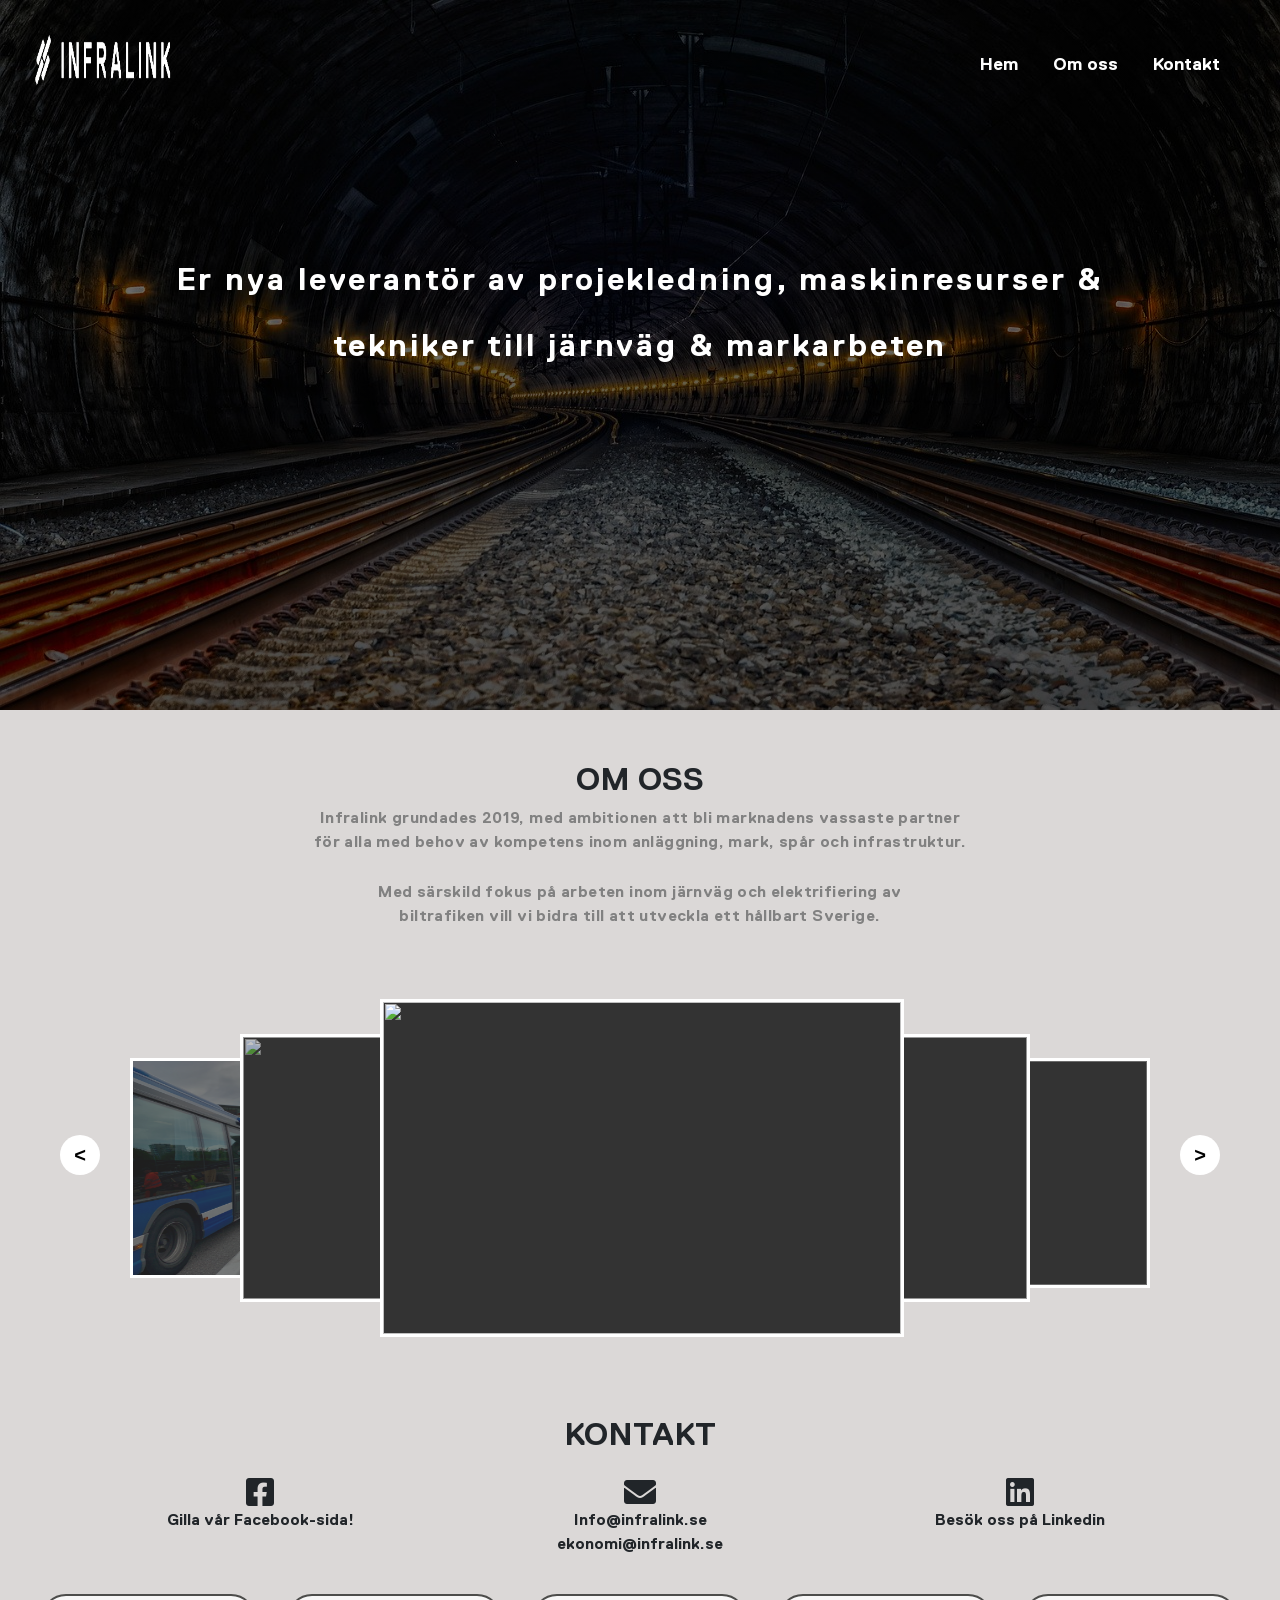
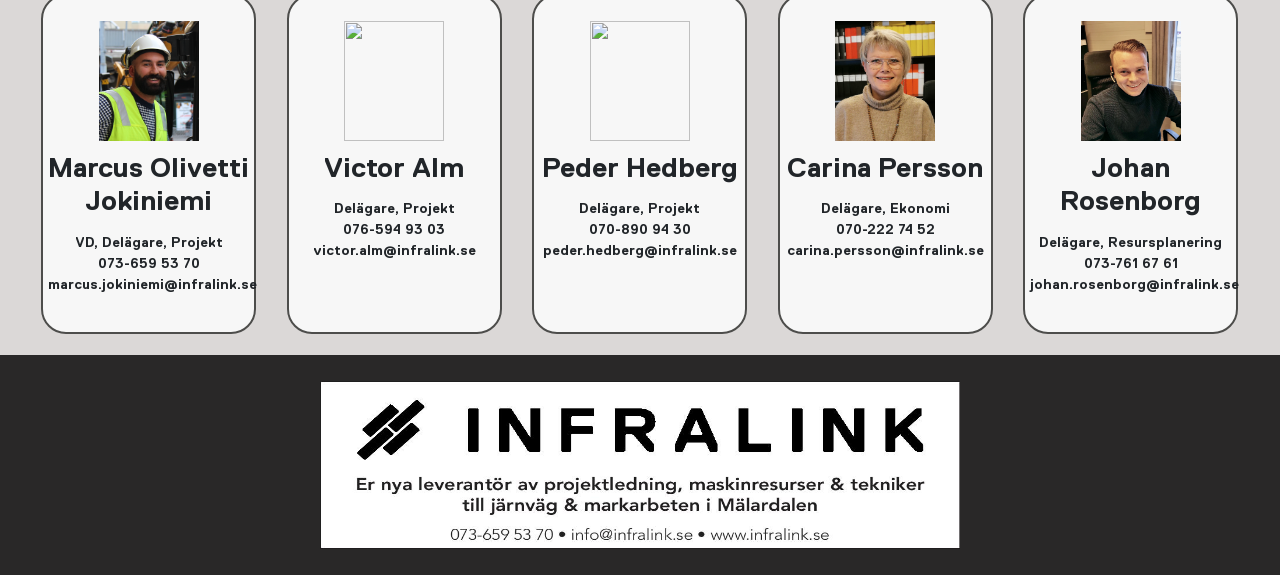
==== index.html @ 6515aec6 "Add files via upload" ====
<html>
<head>
 <title>InfraLink</title>
 <link rel="shortcut icon" type="images/jpg"href="images/logo.jpg">
 <meta charset="utf-8">

<link href="css/style.css" rel="stylesheet" type="text/css">
<link rel='stylesheet' id='fontawesome-css' href='https://use.fontawesome.com/releases/v5.0.1/css/all.css?ver=4.9.1' type='text/css' media='all'>
<!-- Latest compiled and minified CSS -->
<link rel="stylesheet" href="https://maxcdn.bootstrapcdn.com/bootstrap/4.4.1/css/bootstrap.min.css">


<!-- jQuery library -->
<script src="https://ajax.googleapis.com/ajax/libs/jquery/3.4.1/jquery.min.js"></script>



<script>
 
$(window).scroll(function(){
        var top = $(window).scrollTop();
        if(top>=60){
        $("header").addClass('secondary')
        }
        else if($("header").hasClass('secondary')){
            $("header").removeClass('secondary');
        }
    
    });
    </script>

<script>
function facebookCite(click) {
var url = "https://www.facebook.com/infralinkab";
window.open(url);
}

function linkedinCite(linkedin){
var url = "https://www.linkedin.com/company/infralinkab";
window.open(url);
}      
  
</script>


</head>

<body>
    <header>
        <div class="container">
        <div class="row"> 
            <a href="" class="logo"><img src="images/logo_W.png"> </a> 
            <nav>
                <ul>
                    <li><a href="#Hem"  >Hem</a></li>
                    <li><a href="#OmOss" >Om oss</a></li>
                    <li><a href="#Kontakt">Kontakt</a></li>

                </ul>
            </nav>
        </div>
    </div>

    </header>

    <section class="infraLink" id="Hem">
       <ul class="first">
        <li class="first-page">
           <h2>Er nya leverantör av projekledning, maskinresurser & <br>tekniker till järnväg & markarbeten</h2>
        </li>
      </ul>       

    </section>

    <section class="intro-white" id="OmOss">
        <div class="container">
            <div class="row">
                <div class="col-sm-12 text-center">
                    <h2>OM OSS</h2>
                    
                        <p>Infralink grundades 2019, med ambitionen att bli marknadens vassaste partner <br> för alla med behov av kompetens inom anläggning, mark, spår och infrastruktur. </p> 
                            <p> Med särskild fokus på arbeten inom järnväg och elektrifiering av <br> biltrafiken vill vi bidra till att utveckla ett hållbart Sverige.
                        </p>
                </div>
            </div>
        </div>

    </section>

        <section class="slider">

            <div class="slide hi-slide">
                
                <div class="hi-prev"></div>
                <div class="hi-next"></div>
                <ul>
                    <li>
                        <img src="images/pic1.jpg" alt="">
                    </li>
                    <li>
                        <img src="images/pic2.jpg" alt="">
                    </li>
                    <li>
                        <img src="images/pic3.jpg" alt="">
                    </li>
                    <li>
                            <img src="images/pic6.jpg" alt="">
                        </li>
                    <li>
                        <img src="images/pic4.jpg" alt="">
                    </li>
                    <li>
                        <img src="images/pic5.jpg" alt="">
                    </li>
                    <li>
                        <img src="images/pic6.jpg" alt="">
                    </li>
                </ul>
                <div class="sub-head"></div>
               
            </div>
  
        </section>
        <script src="https://code.jquery.com/jquery-3.4.1.js"></script>
        <script src="js/jquery.hislide.js"></script>
        <script>  $('.slide').hiSlide();</script>

    <section class="workers" id="Kontakt">
        <div class="container">
            <div class="row1">
                <div class="col-sm-12 text-center">
                    <h2>KONTAKT</h2>
                   
                </div>  
            </div>

            <div class="row">
                <div class="col-sm-4" >
                    <div class="intro-block">
                        <div class="intro-icon"><i class="fab fa-facebook-square fa-2x"></i></div>
                        <p id="facebook" onclick="facebookCite(this)">Gilla vår Facebook-sida!</p>
                    </div>
                </div>

            
                    <div class="col-sm-4">
                        <div class="intro-block">
                            <div class="intro-icon1"><i class="fas fa-envelope fa-2x"></i></div>
                            <p>Info@infralink.se <br>
                                ekonomi@infralink.se</p>
                        </div>
                    </div>
    
                
                        <div class="col-sm-4" >
                            <div class="intro-block">
                                <div class="intro-icon"><i class="fab fa-linkedin fa-2x"></i> </div>                             </span>
                                <p id="linkedin" onclick="linkedinCite(this)">Besök oss på Linkedin</p>
                            </div>
                        </div>

        
                    </div>
                </section>
        <section class="workers_info">
            <div class="row">
                <div class="col-sm">
                    <div class="persons">
                       <div class="intro-person"> <img class="pic" src="images/Marcus.jpg"></img></div>
                       <h3>Marcus Olivetti Jokiniemi</h3>
                       <p>VD, Delägare, Projekt <br>
                          073-659 53 70 <br>
                          marcus.jokiniemi@infralink.se</p>
                        
                    </div>
                </div>
                <div class="col-sm">
                    <div class="persons">
                       <div class="intro-person"> <img class="pic" src="images/Victor.jpg"></img></div>
                       <h3>Victor Alm</h3>
                       <p>Delägare, Projekt <br>
                          076-594 93 03 <br>
                          victor.alm@infralink.se </p>
                        
                    </div>
                </div>

                <div class="col-sm">
                        <div class="persons">
                           <div class="intro-person"> <img class="pic" src="images/Peder.jpg"></img></div>
                           <h3>Peder Hedberg</h3>
                           <p>Delägare, Projekt <br>
                              070-890 94 30 <br>
                              peder.hedberg@infralink.se </p>
                            
                        </div>
                    </div>

                    <div class="col-sm">
                            <div class="persons">
                               <div class="intro-person"> <img class="pic" src="images/Carina.jpg"></img></div>
                               <h3>Carina Persson</h3>
                               <p>Delägare, Ekonomi <br>
                                   070-222 74 52 <br>
                                   carina.persson@infralink.se </p>
                                
                            </div>
                        </div>

                        <div class="col-sm">
                                <div class="persons">
                                   <div class="intro-person"> <img class="pic" src="images/Johan.jpg"></img></div>
                                   <h3>Johan Rosenborg</h3>
                                   <p>Delägare, Resursplanering <br>
                                      073-761 67 61 <br>
                                      johan.rosenborg@infralink.se</p>
                                    
                                </div>
                            </div>

            </div>
        </div>
    </section>

    <section class="pictures" id="pictures">
            <div class= "thePics"> <img class="sign" src="images/InfraLink_sign.jpg">
    
            </div>
    
    
        </section>

</body>

</html>
---- css/style.css ----
*,html,body
{
   margin:0;
   padding:0;
   scroll-behavior: smooth;
}
body{
height: 2000px;
background-color: rgb(41, 40, 40);

}
header{
   
    height: 100px;
    line-height: 112px;
    position: fixed;
    z-index: 1;
    width: 100%;

}


ul{
    list-style: none;
}

ul li{
    display: inline-block;
}

header nav{
    position: absolute;
    top: 8px;
    right: 30px;
    font-size: 18px;
}

.logo img{
margin-top: 35;
height: 50px;
width:35%;
margin-left: -35px;
}

@font-face {
    font-family: 'Replica-Bold';
    src: url('Replica-Bold.eot');
    src: url('Replica-Bold.eot?#iefix') format('embedded-opentype'),
         url('Replica-Bold.svg#Replica-Bold') format('svg'),
         url('Replica-Bold.ttf') format('truetype'),
         url('Replica-Bold.woff') format('woff');
    font-weight: normal;
    font-style: normal;
  }

header nav ul li a{
    font-family: 'Replica-Bold';
    padding-right: 30px;

    color: white;
    transition: all 0.5s ease-in;
}


header nav ul li a:hover
{
text-decoration: none;
color: gray;

}


.infraLink{
    background-image: linear-gradient(rgba(0,0,0,0.5), rgba(0,0,0,0.7) ), url(..//images/tunnel.jpg);
    background-size: 100% 100%;

    height: 710px;
    width: 100%;
    color: white;
    text-align: center;

    
}
.infraLink h2{
    font-family: 'Replica-Bold';
    margin-top: 260px;
    letter-spacing: 0.09em;
   

}
#OmOss, #Kontakt{
    font-family: 'Replica-Bold';
}
.secondary{
    background-color: rgb(41, 40, 40);
   transition: 2s ease-in-out;
}

.intro-white{
    position: relative;
    padding: 50px 0px;
    text-align: center
}



.text-center p{
    color: #818181;
    display: inline-block;
    padding: 0px 0px 10px;
    position: relative;
    line-height: 24px;
    letter-spacing: 0.025em;

}
.persons{
padding-right: 5px;
padding-left: 5px;

    margin-top: 10%;
    margin-bottom: 10%;
    position: relative;
    background: #f7f7f7;
    
    text-align: center;
    height: 340px;
width: 215px;   
border-radius: 25px;
border: 2px solid rgb(77, 77, 75);
}
.pic{
    margin-top: 25px;
    margin-bottom: 10px;
    height: 120px;
    width: 100px;
}

.workers{
    background-color: rgb(219, 216, 215);
    padding-top: 5%;

}
.workers_info h2{
    margin-top: 5%;
    margin-bottom: 5%;
}
.intro-white{
    background-color: rgb(219, 216, 215);
}
.pictures{
    background-color: rgb(219, 216, 215);
}
.thePics{
    background-color: rgb(41, 40, 40);

   
}
.slider{
    background-color: rgb(219, 216, 215);
    margin-top: -10px;
    padding-bottom: 50px;
    overflow: auto;


   
}

.workers_info{
   
    background-color: rgb(219, 216, 215);
    padding-right:41px;
    padding-left: 41px;

}
.sign{

    display: block;
    padding-top: 2%;
    margin-left: auto;
    margin-right: auto;
    padding-bottom: 2%;
    height: 220px;
    width: 50%;
    background-color: rgb(41, 40, 40);
    
}
.picOne{
    margin-left: 50px;
    height: 350px;
    width: 250px
    
}
.picTwo{
    height: 250px;
    width: 350px;
}
.card-img-top{
    height: 250px;
    width: 350px;
}

h3, p{
    font-family: 'Replica-Bold';
}


  
.infraLink br {
    display: block; /* makes it have a width */
    content: ""; /* clears default height */
    margin-top: 3%; /* change this to whatever height you want it */
    letter-spacing: 0.1em;
}


span{
    padding: -10px;
}

.intro-block{
    text-align: center;
}

#icon{
    height: 20%;
    width: 20%;
}

#facebook, #linkedin{
    cursor: pointer;
}

.workers_info p{
  margin-top: 7%;
   font-size: 14px;
}
.hi-slide{
    position: relative;
    width: 1000px;
    height: 292px;
    margin: 15px auto 0;
    padding-bottom: 20%;
    z-index: 0;
   
    
}

.hi-slide .hi-next,
.hi-slide .hi-prev{
    position: absolute;
    top: 50%;
    width: 40px;
    height: 40px;
    margin-top: -20px;
    border-radius: 50px;
    line-height: 40px;
    text-align: center;
    cursor: pointer;
    background-color: white;
    color: black;
    transition: all 2.0s;
    font-size: 20px;
    font-weight: bold;
    

}


.hi-slide .hi-next:hover
.hi-slide .hi-prev:hover{
opacity: 0;

}
.hi-slide .hi-prev{
    left: -80px;  
}
.hi-slide .hi-prev::before{
content: '<';
}

.hi-slide .hi-next{
    right: -80px;  
}
.hi-slide .hi-next::before{
content: '>';
}

.hi-slide > ul{
    list-style: none;
    position: relative;
    width: 754px;
    height: 292px;
    margin: 0;
    padding: 0;
}

.hi-slide > ul > li{
    overflow: hidden;
    position: absolute;
    z-index: -1;
    left: 477px;
    top: 147px;
    width: 0;
    height: 0;
    margin: 0;
    padding: 0;
    border: 3px solid white;
    background-color: #333;
    cursor: pointer;
}
.hi-slide > ul > li > img{
    width: 100%;
    height: 100%;
    background-position: center;
    

}

.row1{
    margin-bottom: 2%;
}
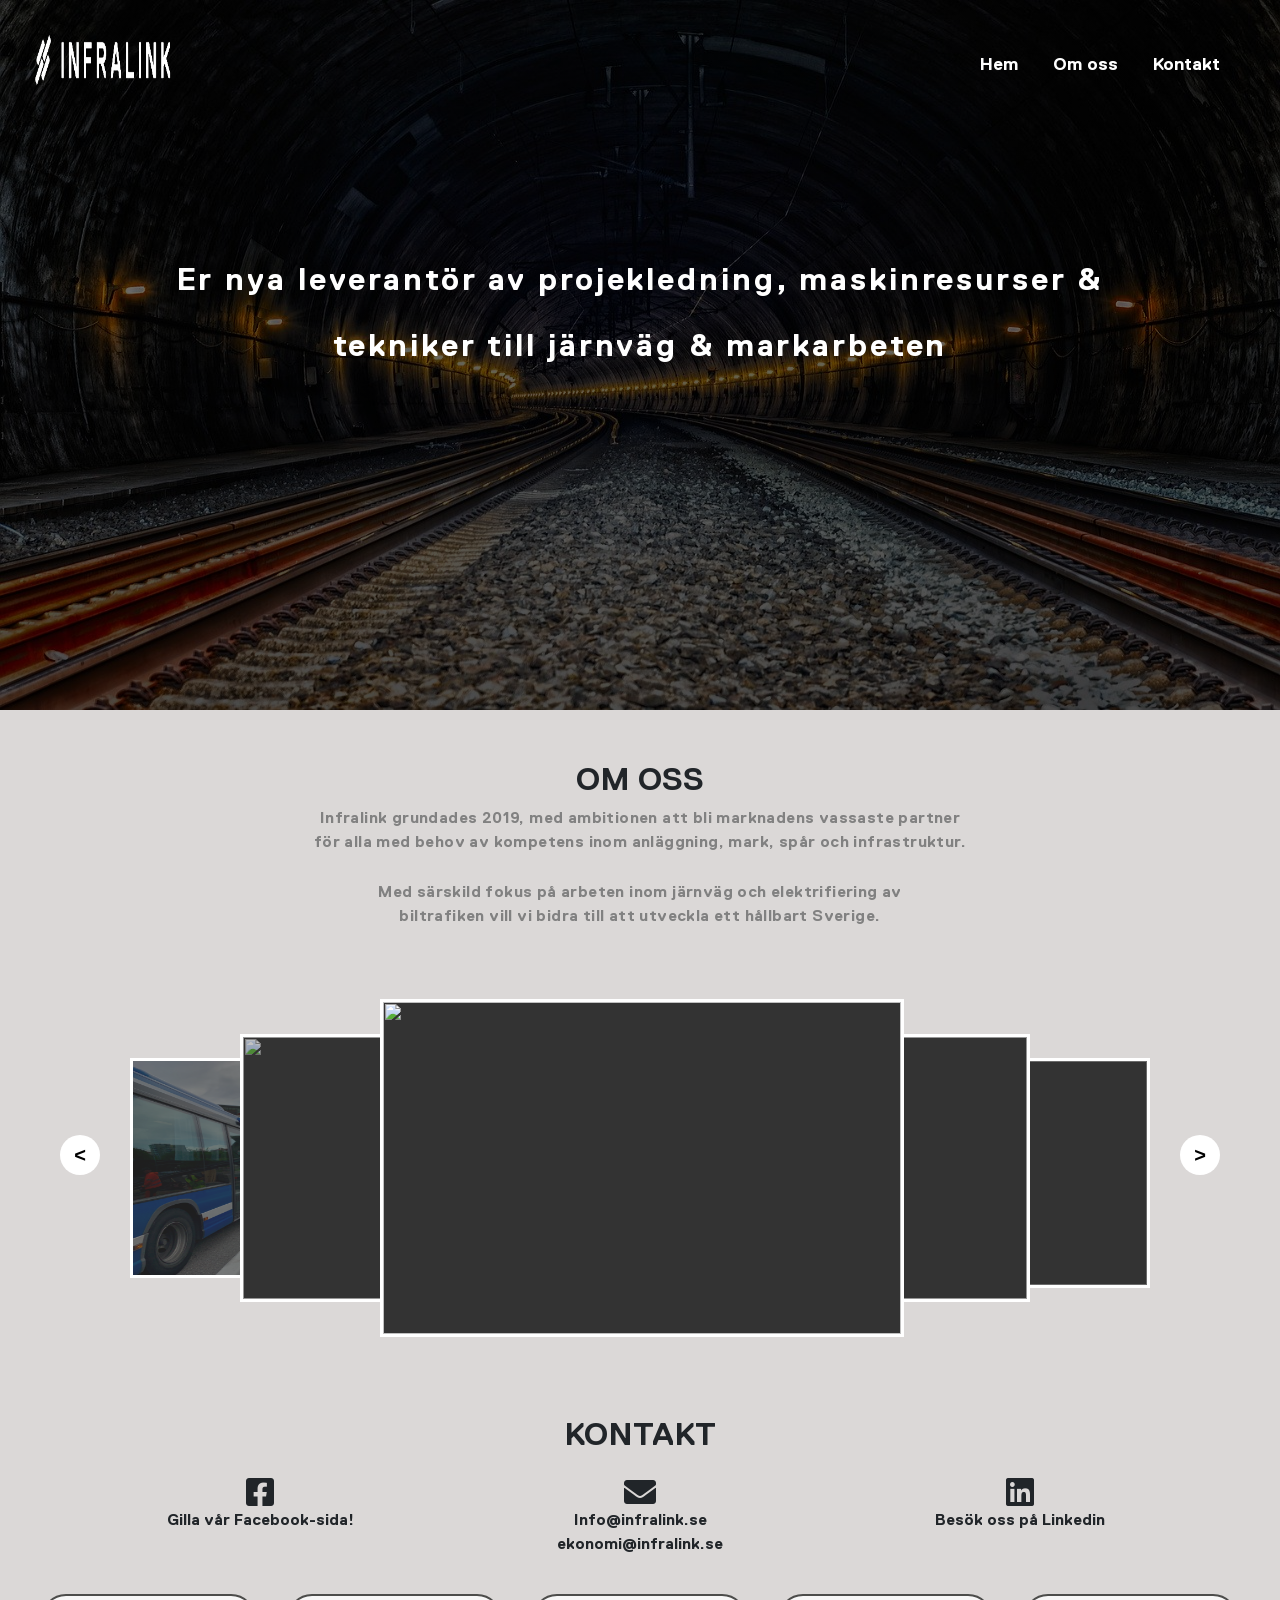
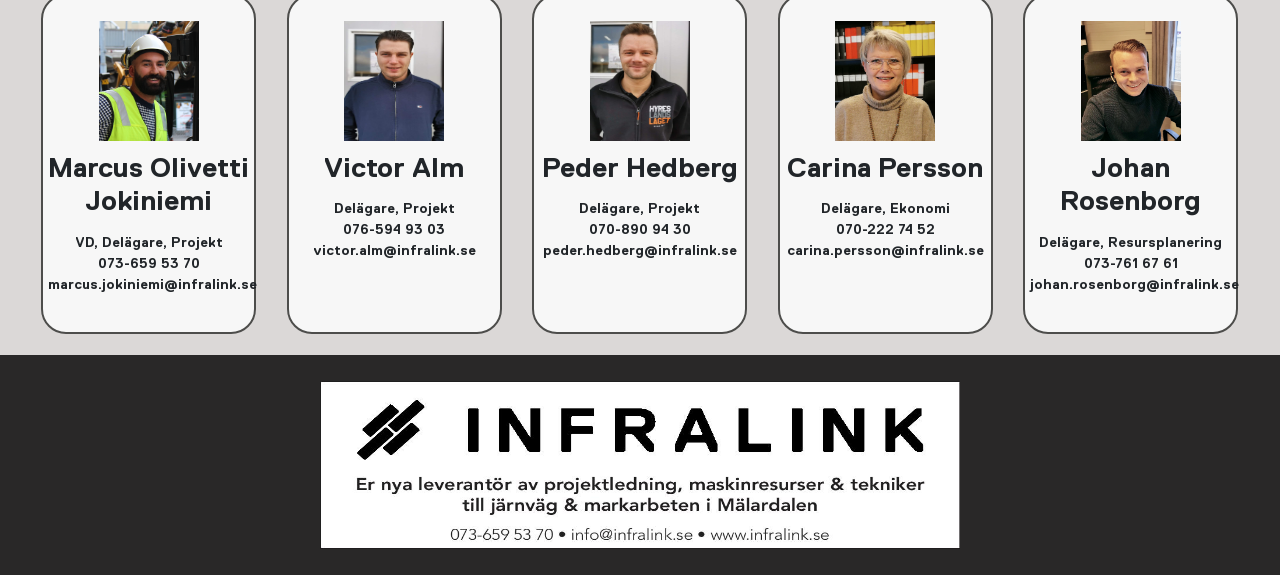
==== commit 985e1de6: "Update index.html fixade links till bilderna" ====
--- a/index.html
+++ b/index.html
@@ -176,7 +176,7 @@
                 </div>
                 <div class="col-sm">
                     <div class="persons">
-                       <div class="intro-person"> <img class="pic" src="images/Victor.jpg"></img></div>
+                       <div class="intro-person"> <img class="pic" src="images/Victor.JPG"></img></div>
                        <h3>Victor Alm</h3>
                        <p>Delägare, Projekt <br>
                           076-594 93 03 <br>
@@ -187,7 +187,7 @@
 
                 <div class="col-sm">
                         <div class="persons">
-                           <div class="intro-person"> <img class="pic" src="images/Peder.jpg"></img></div>
+                           <div class="intro-person"> <img class="pic" src="images/Peder.JPG"></img></div>
                            <h3>Peder Hedberg</h3>
                            <p>Delägare, Projekt <br>
                               070-890 94 30 <br>
@@ -232,4 +232,4 @@
 
 </body>
 
-</html>+</html>
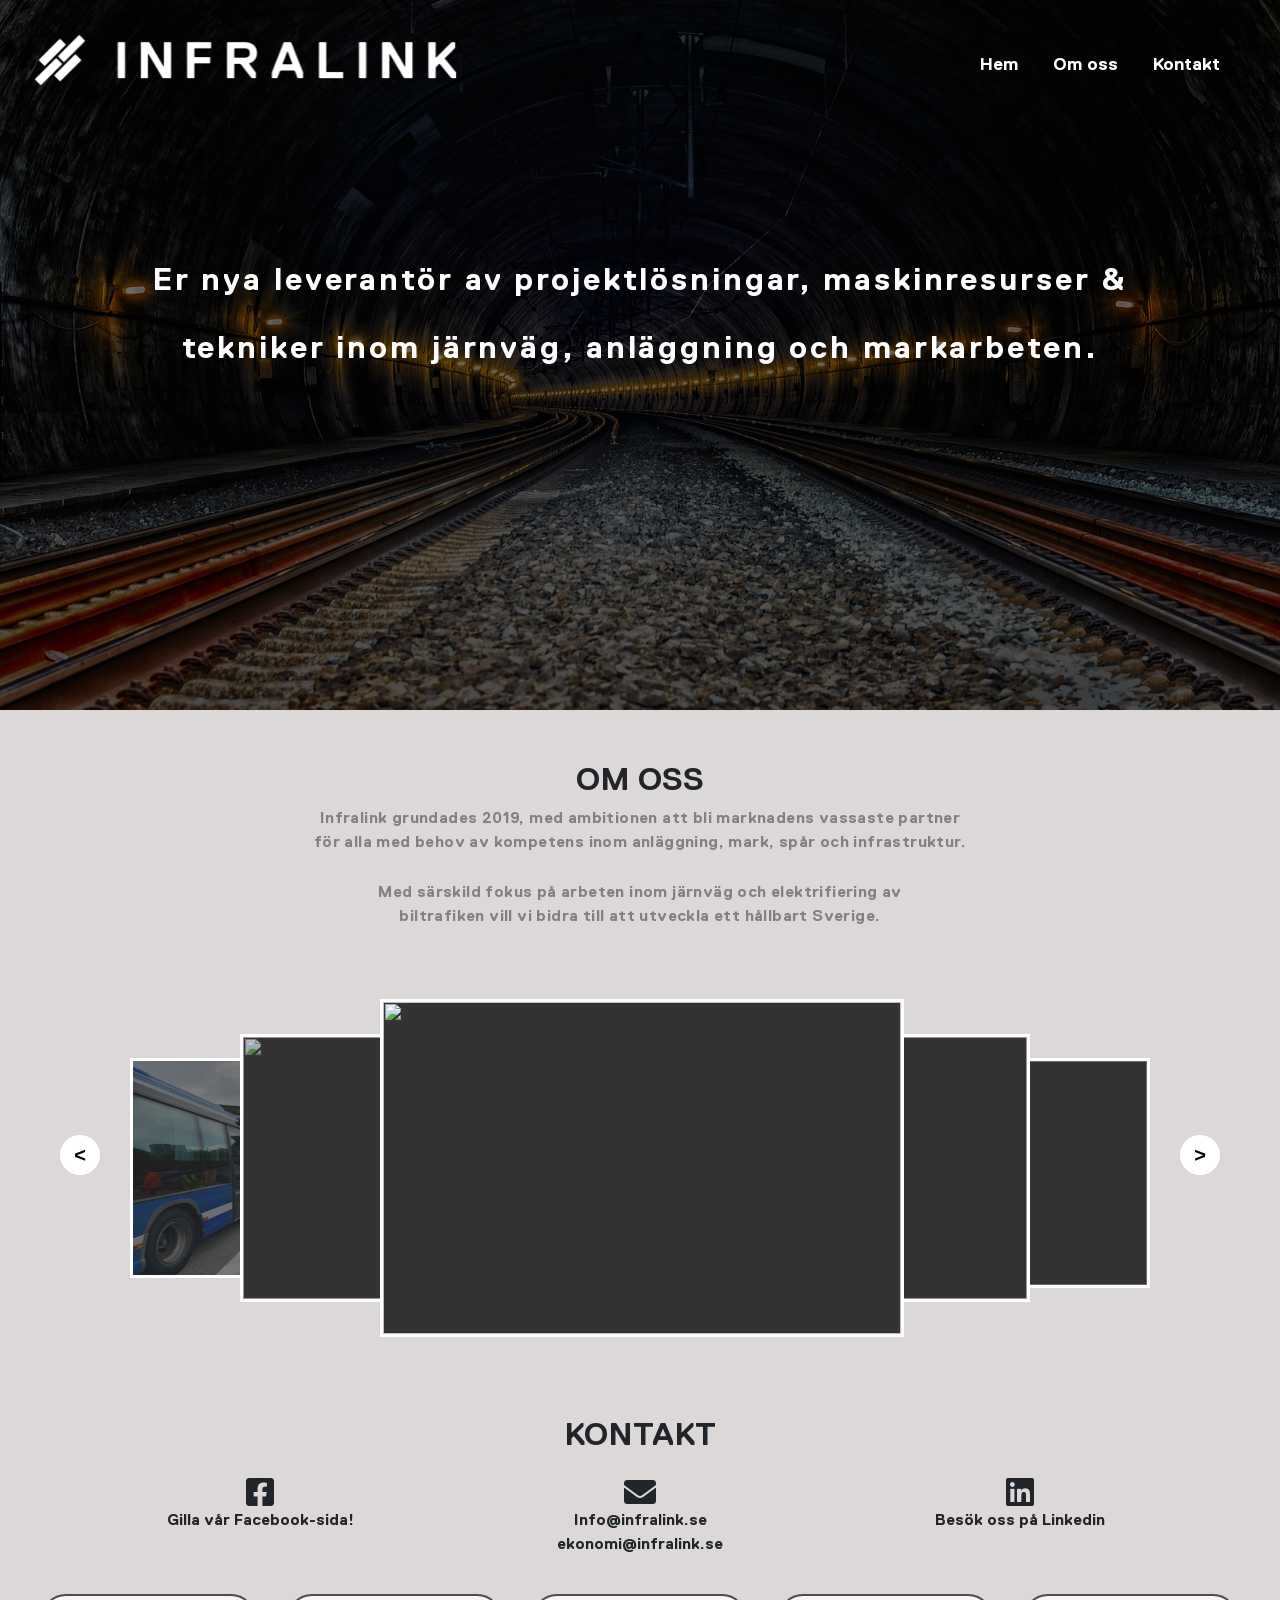
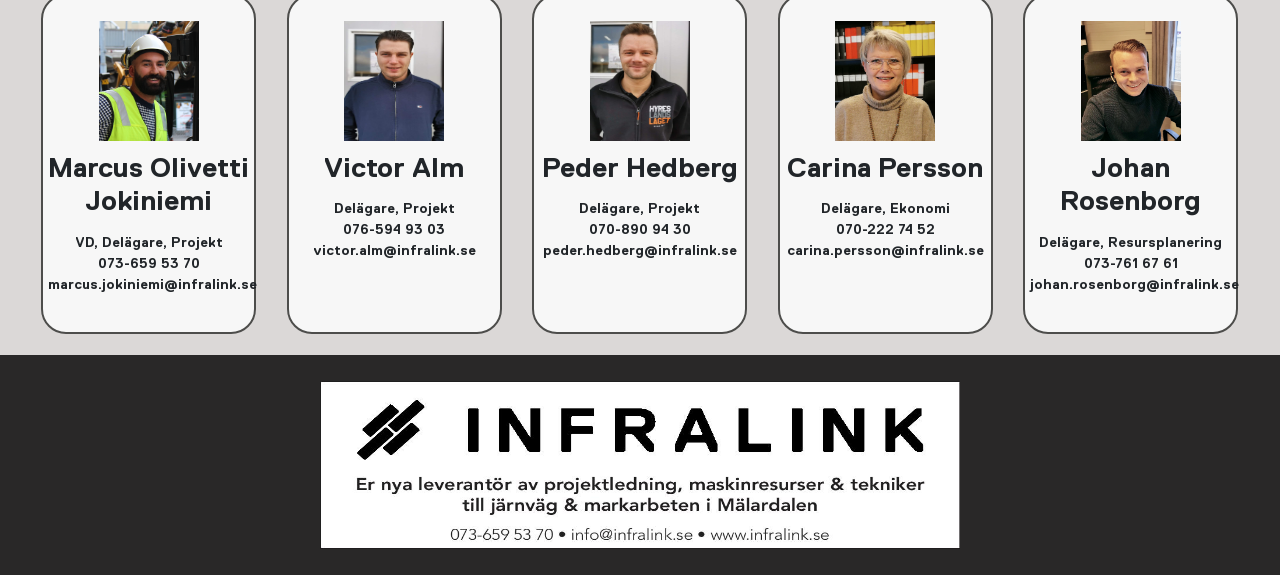
==== commit 3850f307: "Update index.html" ====
--- a/index.html
+++ b/index.html
@@ -66,7 +66,7 @@
     <section class="infraLink" id="Hem">
        <ul class="first">
         <li class="first-page">
-           <h2>Er nya leverantör av projekledning, maskinresurser & <br>tekniker till järnväg & markarbeten</h2>
+           <h2>Er nya leverantör av projektlösningar, maskinresurser & <br>tekniker inom järnväg, anläggning och markarbeten.</h2>
         </li>
       </ul>       
 
--- a/css/style.css
+++ b/css/style.css
@@ -38,7 +38,6 @@
 .logo img{
 margin-top: 35;
 height: 50px;
-width:35%;
 margin-left: -35px;
 }
 
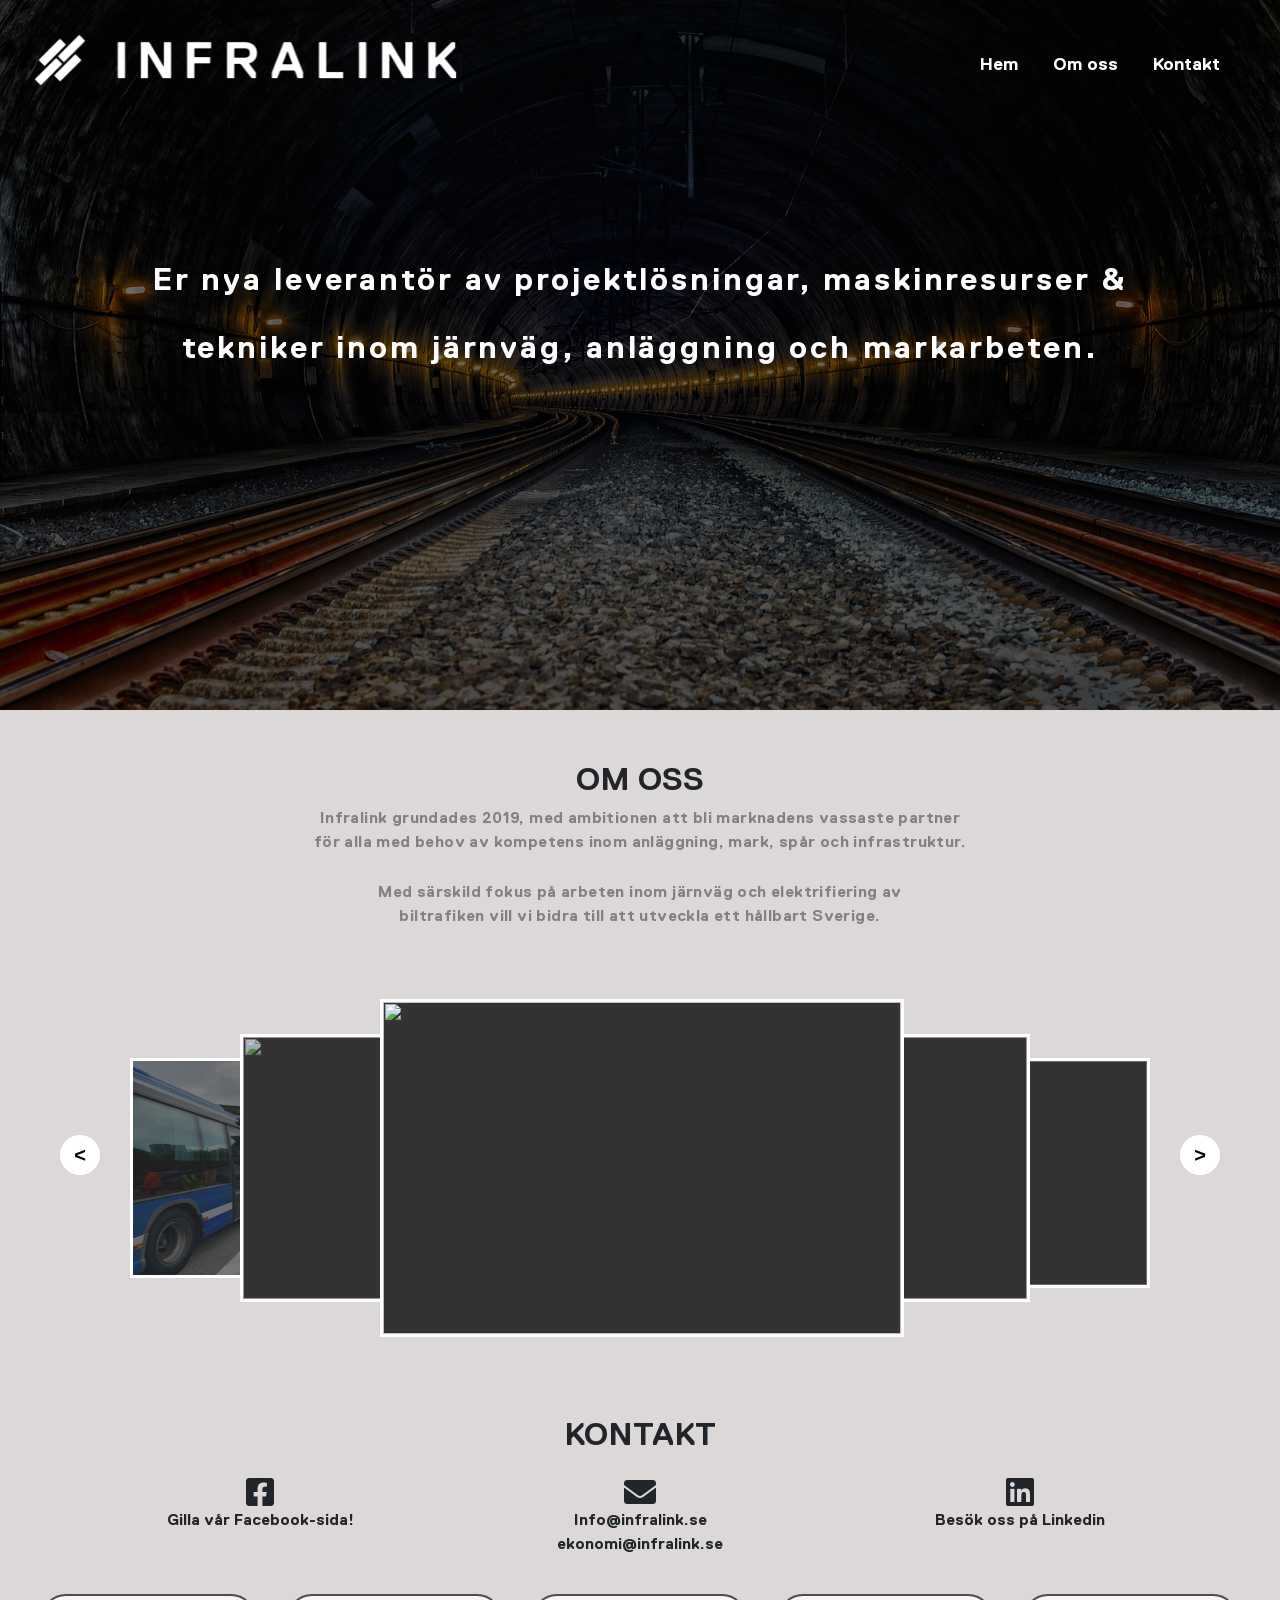
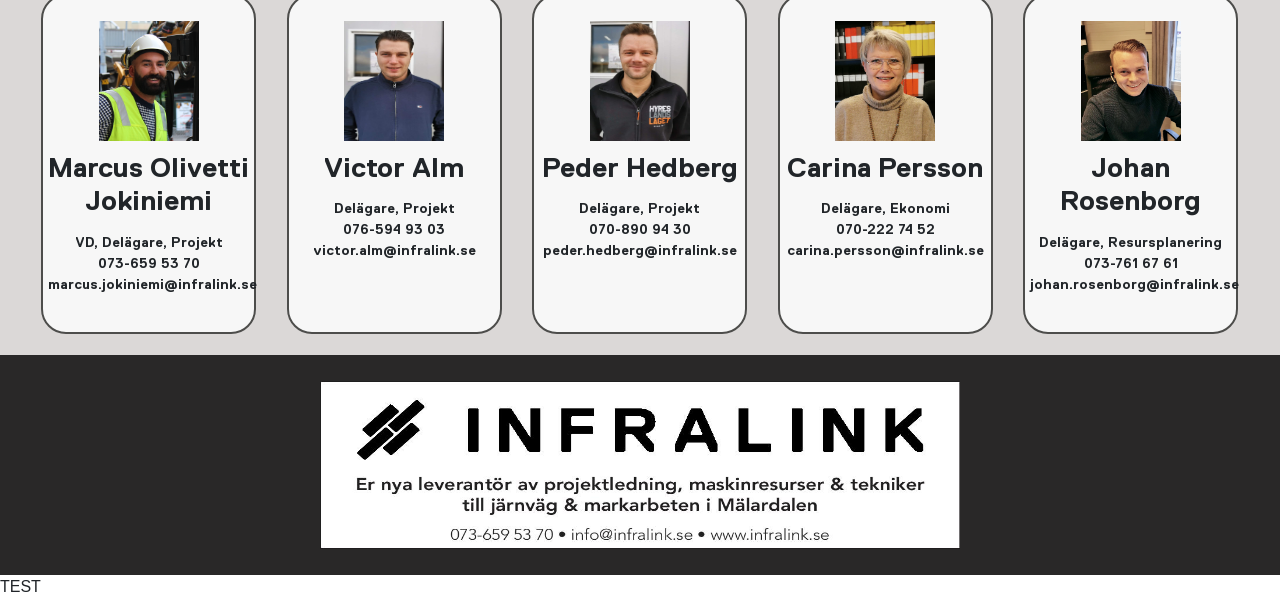
==== commit 8282abb7: "Update index.html" ====
--- a/index.html
+++ b/index.html
@@ -230,6 +230,8 @@
     
         </section>
 
+TEST
+ 
 </body>
 
 </html>
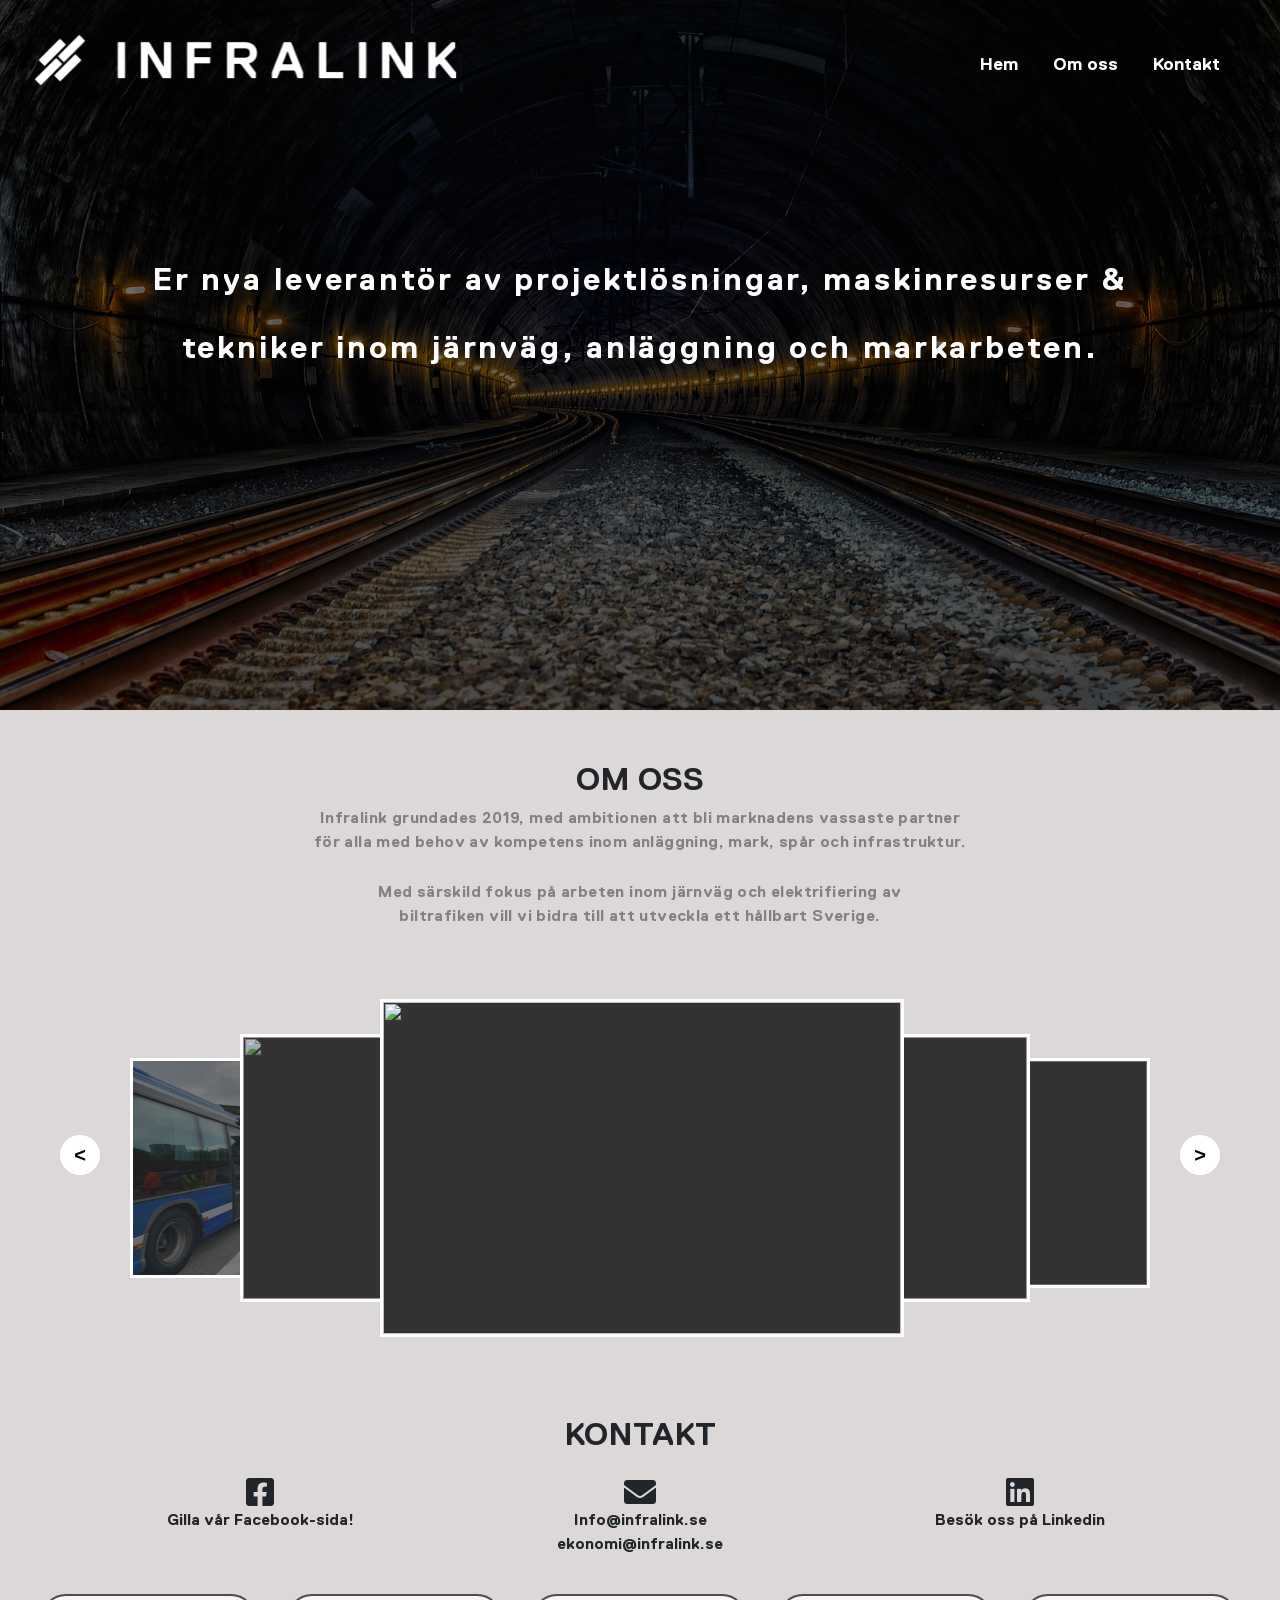
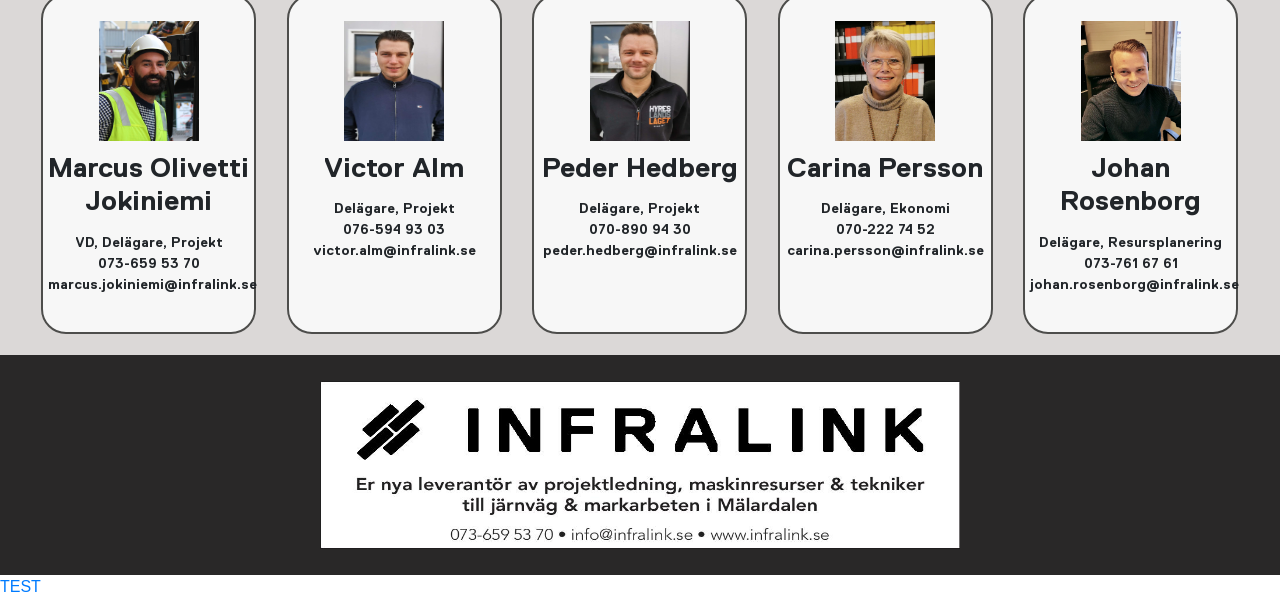
==== commit 5a9b6d25: "Update index.html" ====
--- a/index.html
+++ b/index.html
@@ -230,7 +230,7 @@
     
         </section>
 
-TEST
+<a href="hemsida/test.html">TEST</a>
  
 </body>
 
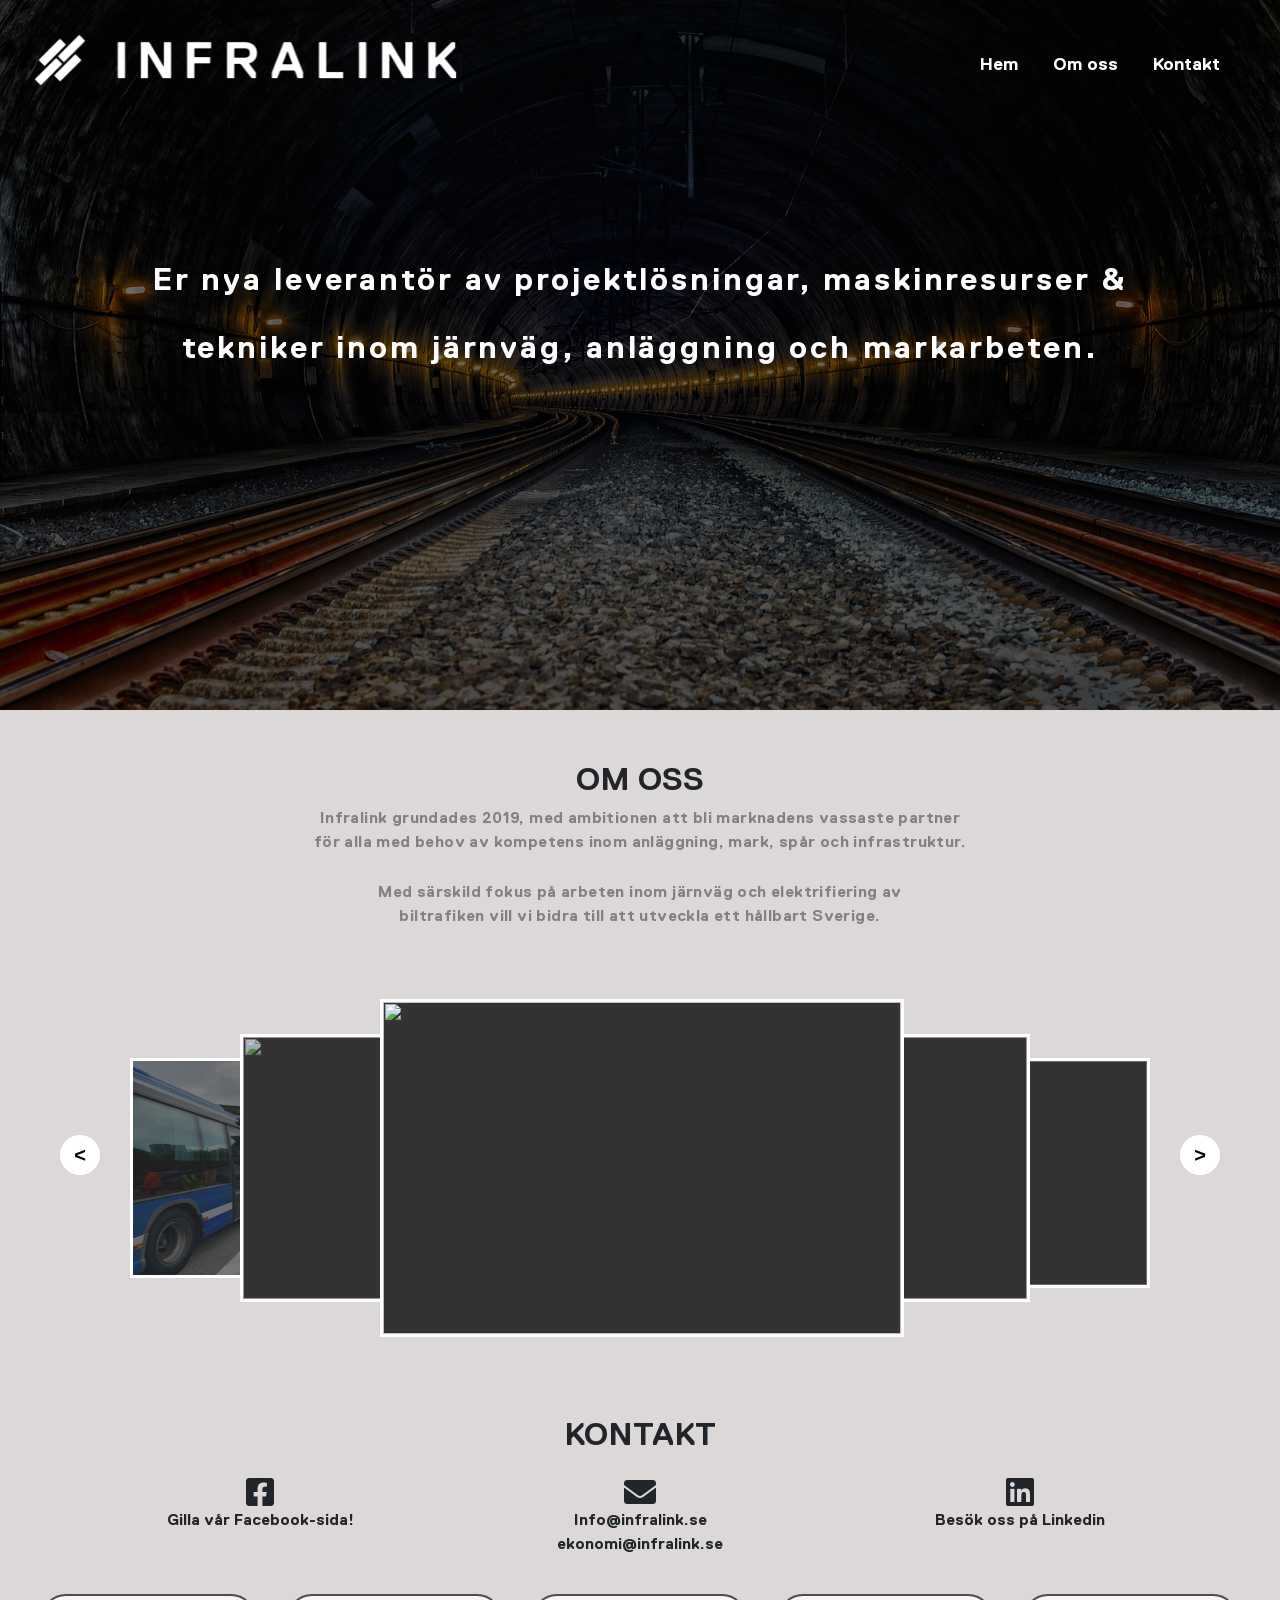
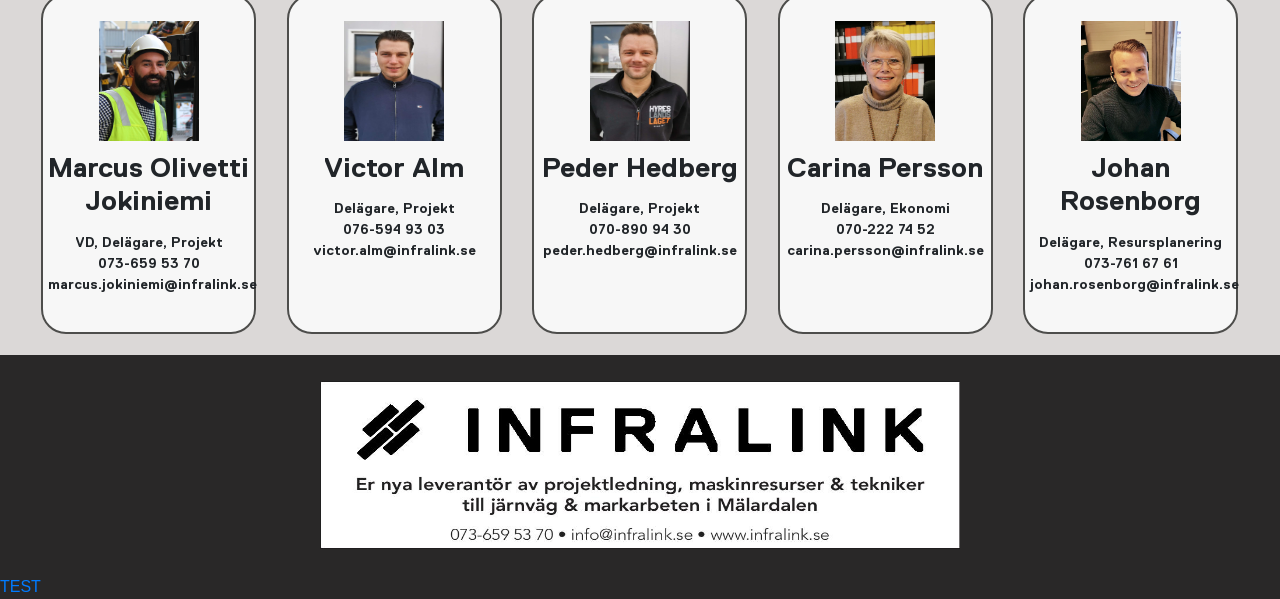
==== commit f9a15515: "Update index.html" ====
--- a/index.html
+++ b/index.html
@@ -224,13 +224,13 @@
 
     <section class="pictures" id="pictures">
             <div class= "thePics"> <img class="sign" src="images/InfraLink_sign.jpg">
-    
+            <a href="hemsida/test.html"> TEST </a>
             </div>
     
     
         </section>
 
-<a href="hemsida/test.html">TEST</a>
+
  
 </body>
 
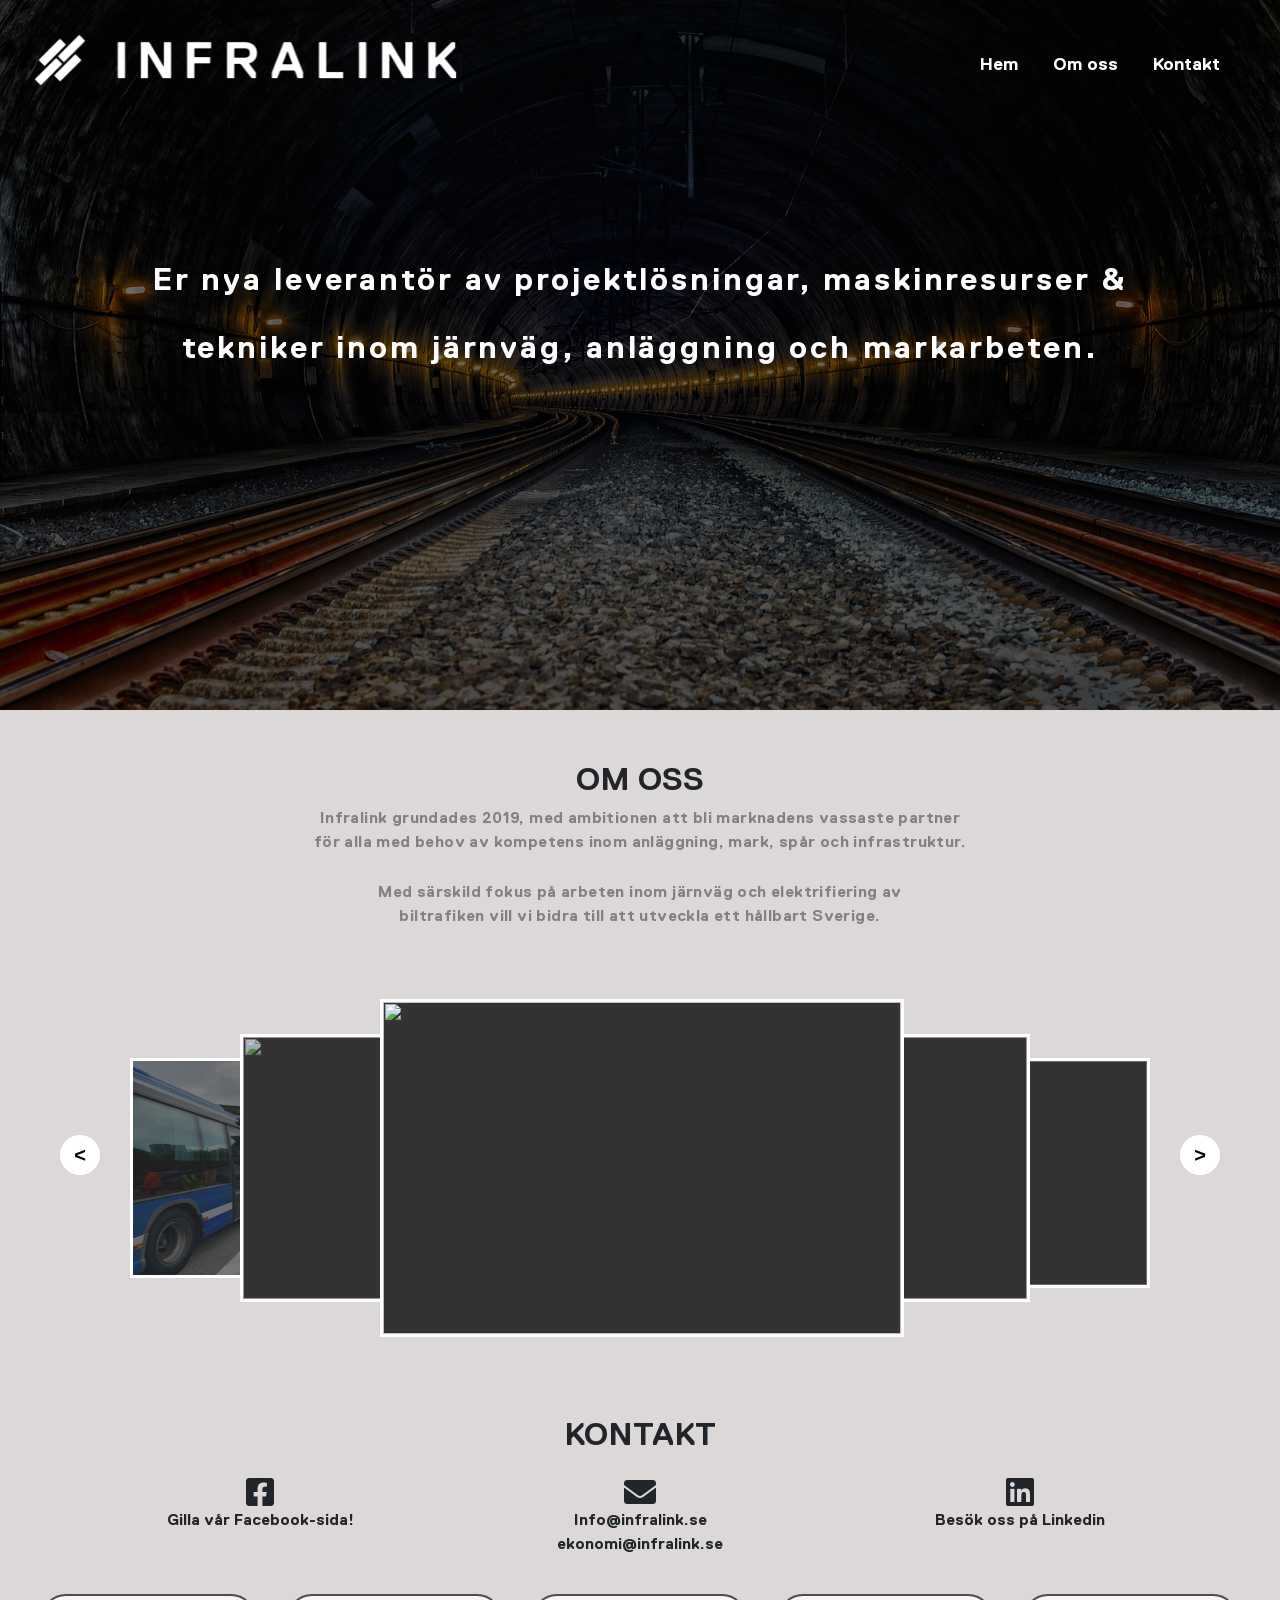
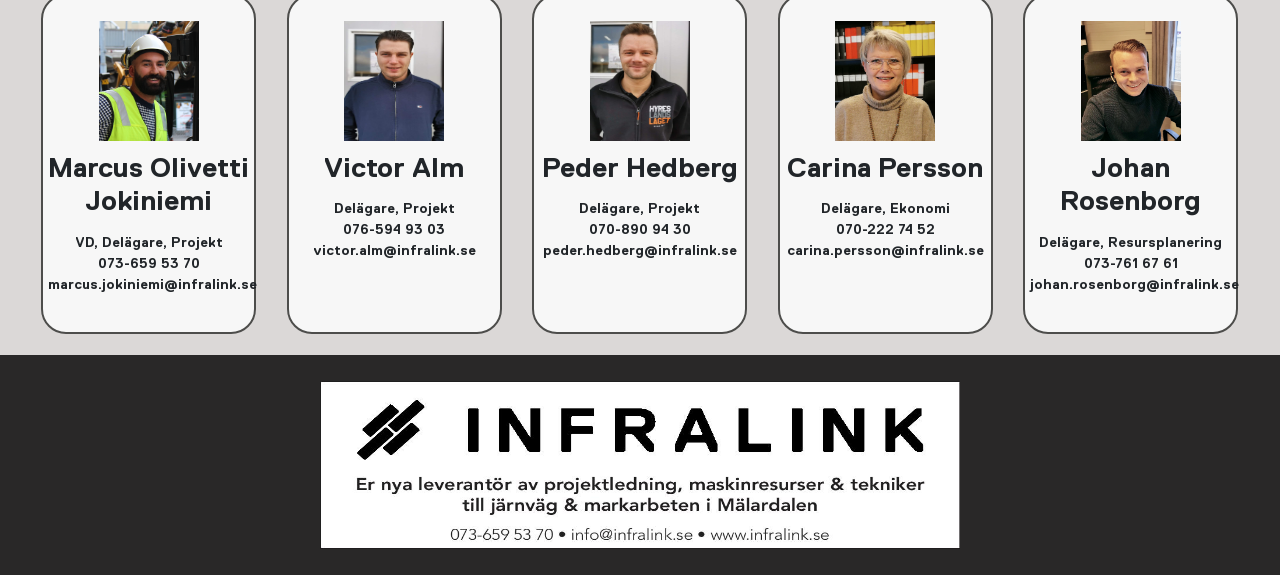
==== commit 48e76ede: "Update index.html" ====
--- a/index.html
+++ b/index.html
@@ -224,7 +224,7 @@
 
     <section class="pictures" id="pictures">
             <div class= "thePics"> <img class="sign" src="images/InfraLink_sign.jpg">
-            <a href="hemsida/test.html"> TEST </a>
+            
             </div>
     
     
